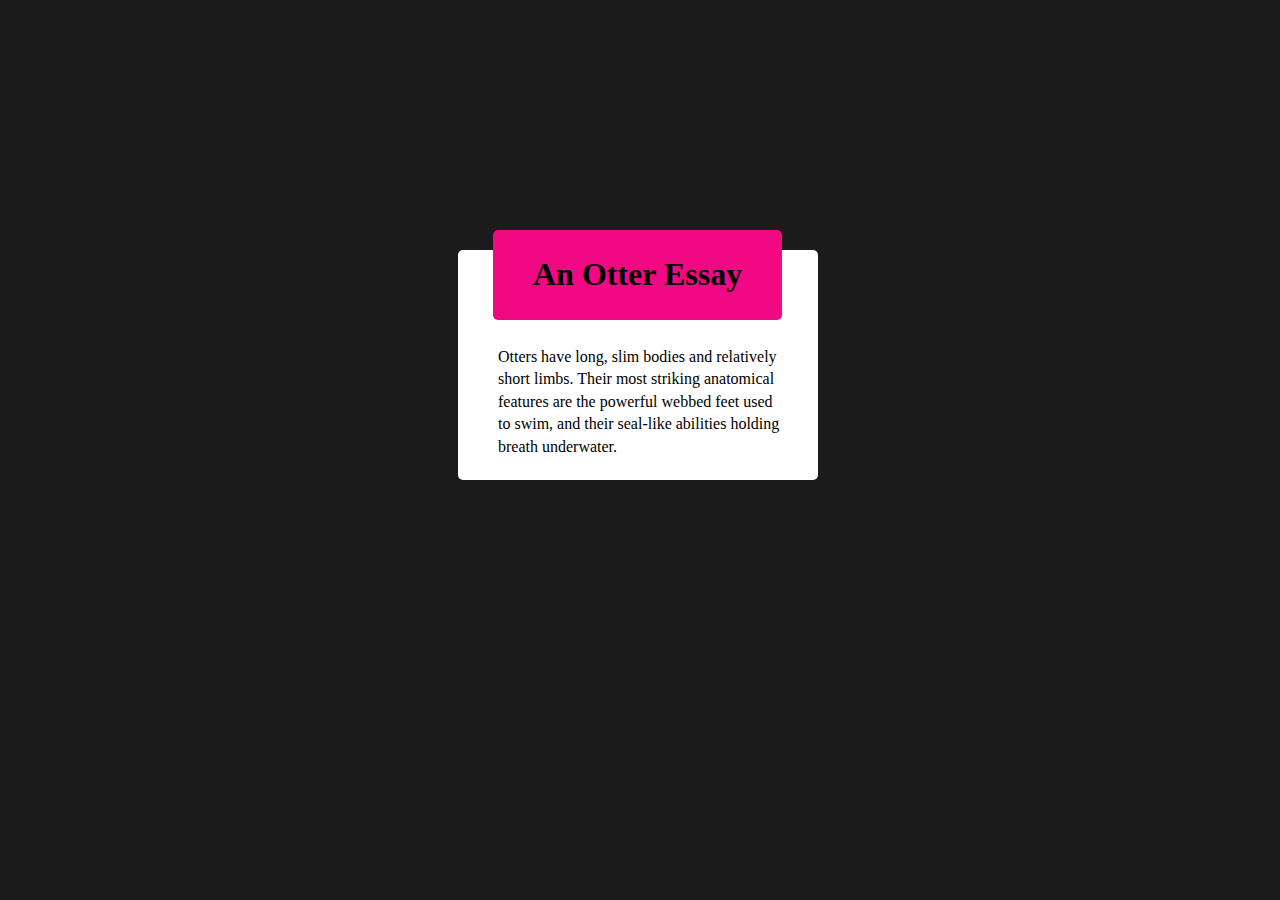
==== index.html @ d23b941b "initial push" ====
<!DOCTYPE html>
<html lang="en">
<head>
    <meta charset="UTF-8">
    <meta name="viewport" content="width=device-width, initial-scale=1.0">
    <title>Document</title>
    <link href="./style.css" rel="stylesheet">
</head>
<body>
    <main>
        <div class="header">
            <h1>An Otter Essay</h1>
        </div>
        <div class="text">
            <p>
                Otters have long, slim bodies and relatively short limbs.
                Their most striking anatomical features are the powerful
                webbed feet used to swim, and their seal-like abilities
                holding breath underwater.
            </p>
            
        </div>
    </main>
</body>
</html>
---- style.css ----
body {
    background-color: #1b1b1b;
}
.header {
    background-color: #f10883 ;
    border-radius: 5px;
    padding: 5px 40px;
    position: absolute;
    margin-block-start: -20px;
    margin-inline-start: 485px;
}

.text {
    background-color: #ffffff;
    height: 150px;
    width: 290px;
    margin-top: 250px;
    margin-left: 450px;
    padding: 80px 30px 0px 40px;
    border-radius: 5px;
    line-height: 1.4;
    font-size: 16px;
}

@media (max-width: 767px) {
    main {
        justify-content: center;
    }
    .header {
        margin-block-start: -20px;
        margin-inline-start: 35px;
    }

    .text {
        margin-block-start: 100px;
        margin-inline-start: 0px;
    }
}

@media (min-width: 768px) and (max-width: 1023px) {
    main {
        margin-inline-start: -30%;
    }
}
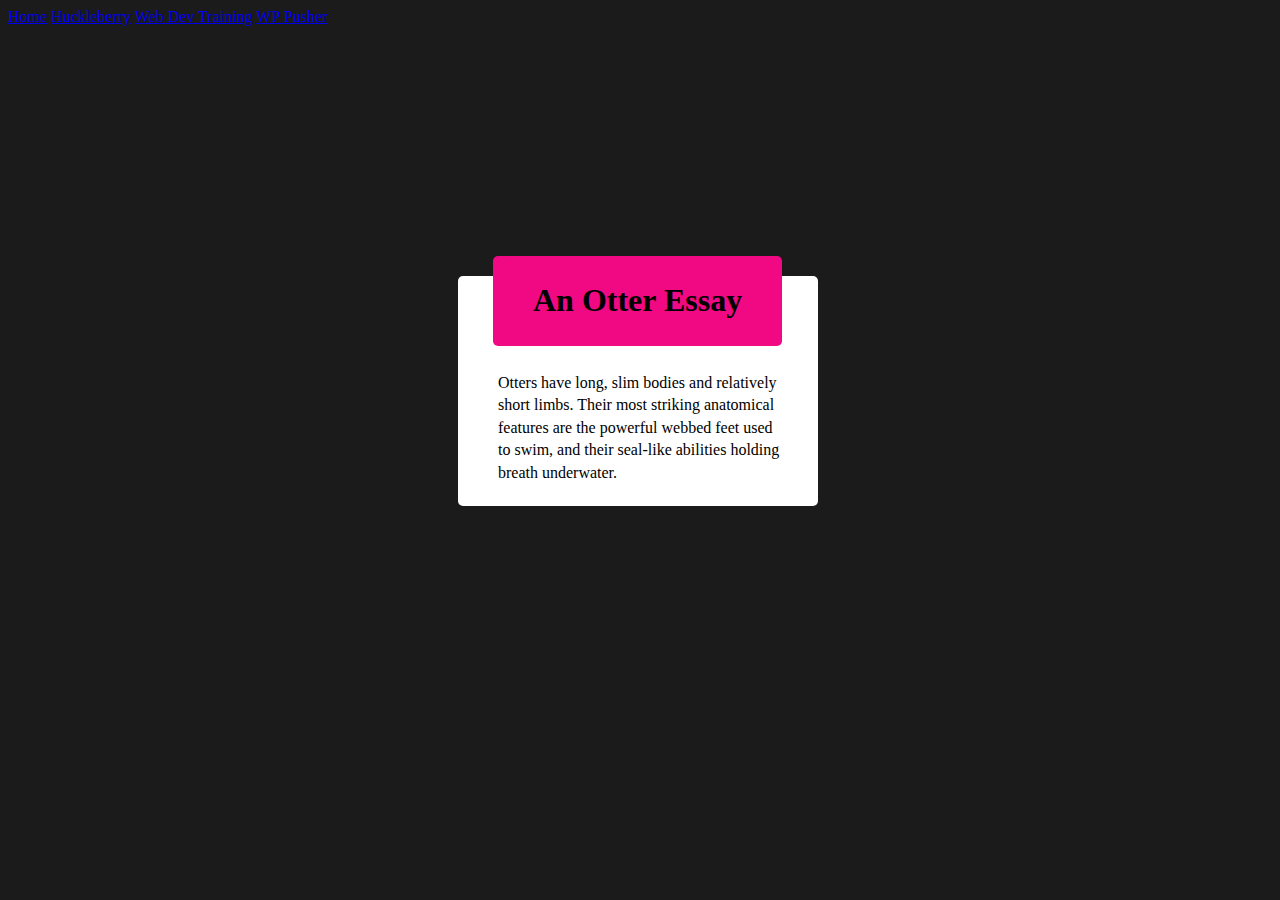
==== commit 18f061ab: "updated css" ====
--- a/index.html
+++ b/index.html
@@ -3,10 +3,18 @@
 <head>
     <meta charset="UTF-8">
     <meta name="viewport" content="width=device-width, initial-scale=1.0">
-    <title>Document</title>
+    <title>An otter essay</title>
     <link href="./style.css" rel="stylesheet">
 </head>
 <body>
+    <header>
+        <nav>
+            <a href="./index.html" target="_blank">Home</a>
+            <a href="./huckleberry.html" target="_blank">Huckleberry</a>
+            <a href="./webdevsignup.html" target="_blank">Web Dev Training</a>
+            <a href="./wppusher.html" target="_blank">WP Pusher</a>
+        </nav>
+    </header>
     <main>
         <div class="header">
             <h1>An Otter Essay</h1>
